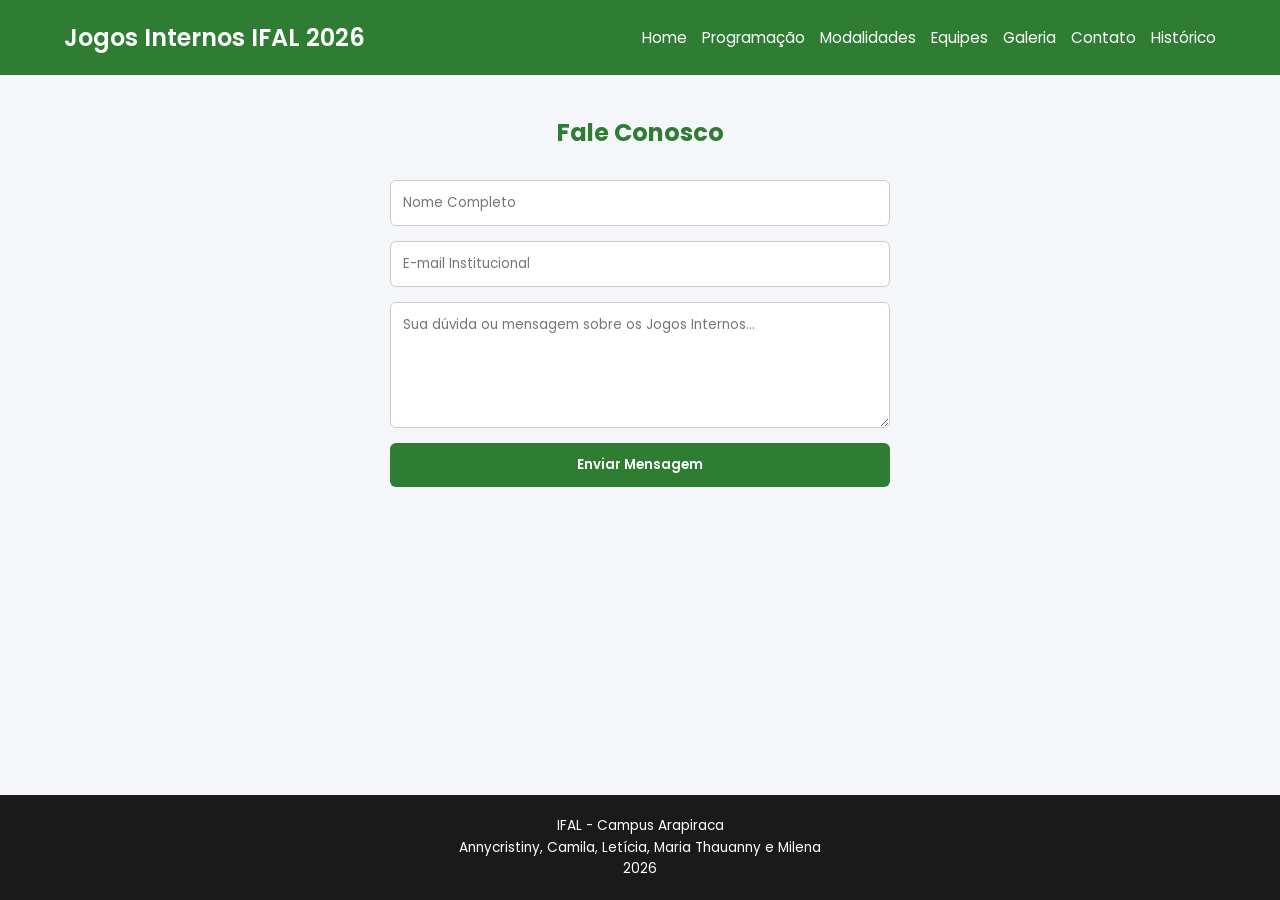
==== contato.html @ c94b89b6 "Adiciona páginas HTML e atualiza estilos para os Jogos Internos IFAL 2026." ====
<!DOCTYPE html>
<html lang="pt-br">
<head>
    <meta charset="UTF-8">
    <meta name="viewport" content="width=device-width, initial-scale=1.0">
    <link rel="preconnect" href="https://fonts.googleapis.com">
    <link rel="preconnect" href="https://fonts.gstatic.com" crossorigin>
    <link href="https://fonts.googleapis.com/css2?family=Poppins:wght@300;400;600&display=swap" rel="stylesheet">
    <link rel="stylesheet" href="css/style.css">
    <title>Contato - Jogos Internos IFAL</title>
</head>
<body>
    <header class="topo">
        <h1>Jogos Internos IFAL 2026</h1>
        <nav class="menu">
            <a href="index.html">Home</a>
            <a href="programacao.html">Programação</a>
            <a href="modalidades.html">Modalidades</a>
            <a href="equipes.html">Equipes</a>
            <a href="galeria.html">Galeria</a>
            <a href="contato.html">Contato</a>
            <a href="historico.html">Histórico</a>
        </nav>
    </header>

    <section class="container">
        <h2>Fale Conosco</h2>
        <form action="#" method="POST">
            <input type="text" placeholder="Nome Completo" required>
            <input type="email" placeholder="E-mail Institucional" required>
            <textarea placeholder="Sua dúvida ou mensagem sobre os Jogos Internos..." rows="5" required></textarea>
            <button type="submit">Enviar Mensagem</button>
        </form>
    </section>

    <footer>
        <p>IFAL - Campus Arapiraca</p>
        <p>Annycristiny, Camila, Letícia, Maria Thauanny e Milena</p>
        <p>2026</p>
    </footer>
</body>
</html>
---- css/style.css ----
* {
    margin: 0;
    padding: 0;
    box-sizing: border-box;
}

body {
    font-family: 'Poppins', sans-serif;
    background-color: #f4f6f9;
    color: #333333;
    display: flex;
    flex-direction: column;
    min-height: 100vh;
}

.topo {
    background-color: #2e7d32;
    color: #ffffff;
    padding: 20px 5%;
    display: flex;
    justify-content: space-between;
    align-items: center;
    flex-wrap: wrap;
    gap: 15px;
}

.topo h1 {
    font-size: 1.5rem;
    font-weight: 600;
}

.menu {
    display: flex;
    gap: 15px;
    flex-wrap: wrap;
}

.menu a {
    color: #ffffff;
    text-decoration: none;
    font-weight: 400;
    font-size: 0.95rem;
    transition: opacity 0.2s;
}

.menu a:hover {
    opacity: 0.8;
}

.container {
    flex: 1;
    padding: 40px 5%;
    display: flex;
    flex-direction: column;
    gap: 20px;
}

.container h2 {
    color: #2e7d32;
    text-align: center;
    margin-bottom: 10px;
}

.card {
    background-color: #ffffff;
    padding: 20px;
    border-radius: 8px;
    box-shadow: 0 4px 6px rgba(0,0,0,0.05);
}

.card h3 {
    color: #2e7d32;
    margin-bottom: 10px;
    font-weight: 600;
}

.cards-baixo {
    display: flex;
    flex-wrap: wrap;
    gap: 20px;
    justify-content: center;
}

.cards-baixo .card {
    flex: 1 1 250px;
    max-width: 350px;
    text-align: center;
}

.circulo-cor {
    width: 50px;
    height: 50px;
    border-radius: 50%;
    margin: 0 auto 15px;
    border: 2px solid #dddddd;
}

.tabela-container {
    overflow-x: auto;
    background: #ffffff;
    padding: 10px;
    border-radius: 8px;
    box-shadow: 0 4px 6px rgba(0,0,0,0.05);
}

table {
    width: 100%;
    border-collapse: collapse;
}

th, td {
    padding: 12px;
    border: 1px solid #eeeeee;
    text-align: center;
}

th {
    background-color: #2e7d32;
    color: #ffffff;
}

form {
    display: flex;
    flex-direction: column;
    gap: 15px;
    max-width: 500px;
    margin: 0 auto;
    width: 100%;
}

input, textarea, button {
    padding: 12px;
    border-radius: 6px;
    border: 1px solid #cccccc;
    font-family: 'Poppins', sans-serif;
}

button {
    background-color: #2e7d32;
    color: white;
    font-weight: 600;
    cursor: pointer;
    border: none;
}

footer {
    background-color: #1a1a1a;
    color: #ffffff;
    text-align: center;
    padding: 20px;
    font-size: 0.85rem;
    line-height: 1.6;
    margin-top: auto;
}
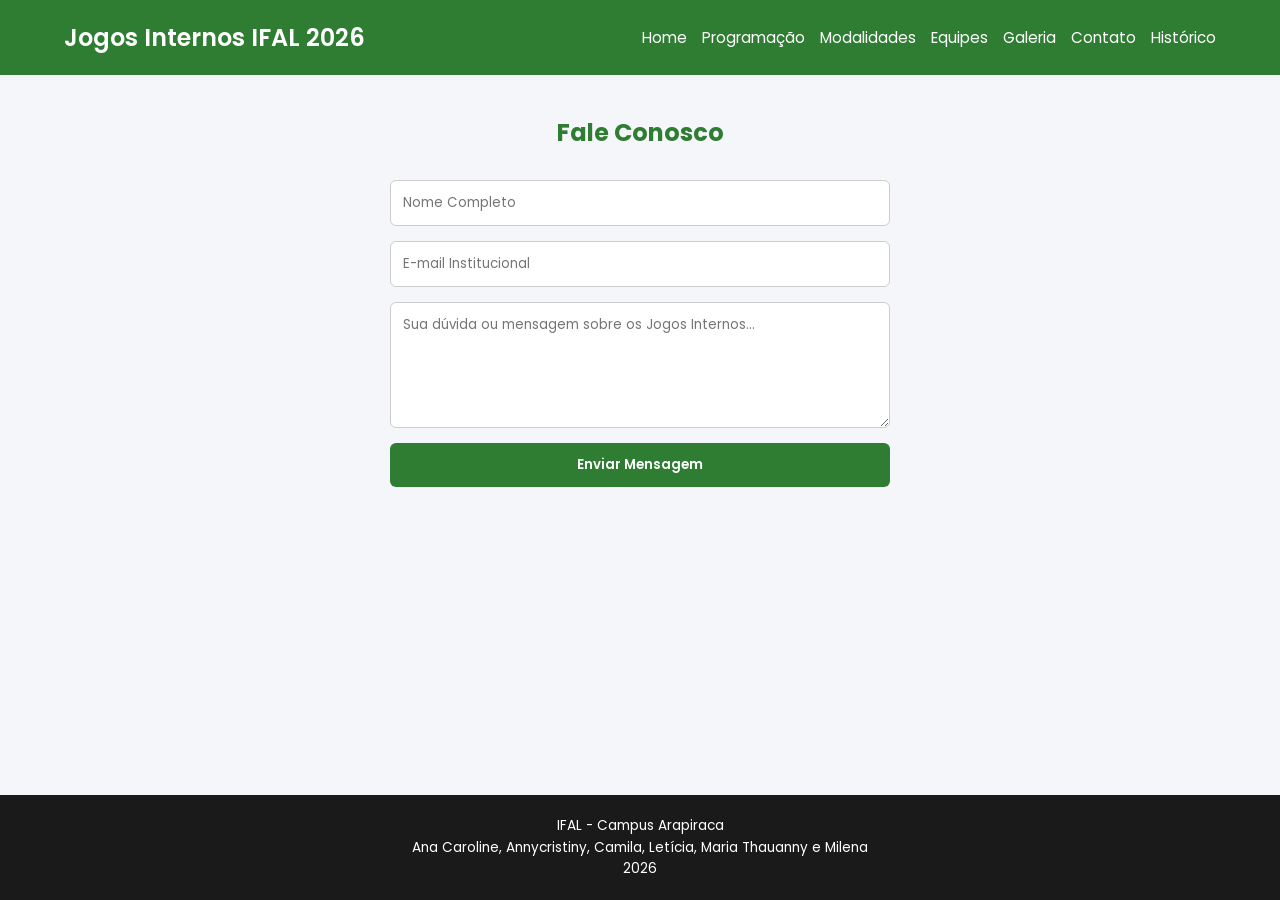
==== commit 7cc84eb9: "Update contato.html" ====
--- a/contato.html
+++ b/contato.html
@@ -35,8 +35,8 @@
 
     <footer>
         <p>IFAL - Campus Arapiraca</p>
-        <p>Annycristiny, Camila, Letícia, Maria Thauanny e Milena</p>
+        <p>Ana Caroline, Annycristiny, Camila, Letícia, Maria Thauanny e Milena</p>
         <p>2026</p>
     </footer>
 </body>
-</html>+</html>
--- a/css/style.css
+++ b/css/style.css
@@ -1,154 +1,174 @@
-* {
-    margin: 0;
-    padding: 0;
-    box-sizing: border-box;
-}
-
-body {
-    font-family: 'Poppins', sans-serif;
-    background-color: #f4f6f9;
-    color: #333333;
-    display: flex;
-    flex-direction: column;
-    min-height: 100vh;
-}
-
-.topo {
-    background-color: #2e7d32;
-    color: #ffffff;
-    padding: 20px 5%;
-    display: flex;
-    justify-content: space-between;
-    align-items: center;
-    flex-wrap: wrap;
-    gap: 15px;
-}
-
-.topo h1 {
-    font-size: 1.5rem;
-    font-weight: 600;
-}
-
-.menu {
-    display: flex;
-    gap: 15px;
-    flex-wrap: wrap;
-}
-
-.menu a {
-    color: #ffffff;
-    text-decoration: none;
-    font-weight: 400;
-    font-size: 0.95rem;
-    transition: opacity 0.2s;
-}
-
-.menu a:hover {
-    opacity: 0.8;
-}
-
-.container {
-    flex: 1;
-    padding: 40px 5%;
-    display: flex;
-    flex-direction: column;
-    gap: 20px;
-}
-
-.container h2 {
-    color: #2e7d32;
-    text-align: center;
-    margin-bottom: 10px;
-}
-
-.card {
-    background-color: #ffffff;
-    padding: 20px;
-    border-radius: 8px;
-    box-shadow: 0 4px 6px rgba(0,0,0,0.05);
-}
-
-.card h3 {
-    color: #2e7d32;
-    margin-bottom: 10px;
-    font-weight: 600;
-}
-
-.cards-baixo {
-    display: flex;
-    flex-wrap: wrap;
-    gap: 20px;
-    justify-content: center;
-}
-
-.cards-baixo .card {
-    flex: 1 1 250px;
-    max-width: 350px;
-    text-align: center;
-}
-
-.circulo-cor {
-    width: 50px;
-    height: 50px;
-    border-radius: 50%;
-    margin: 0 auto 15px;
-    border: 2px solid #dddddd;
-}
-
-.tabela-container {
-    overflow-x: auto;
-    background: #ffffff;
-    padding: 10px;
-    border-radius: 8px;
-    box-shadow: 0 4px 6px rgba(0,0,0,0.05);
-}
-
-table {
-    width: 100%;
-    border-collapse: collapse;
-}
-
-th, td {
-    padding: 12px;
-    border: 1px solid #eeeeee;
-    text-align: center;
-}
-
-th {
-    background-color: #2e7d32;
-    color: #ffffff;
-}
-
-form {
-    display: flex;
-    flex-direction: column;
-    gap: 15px;
-    max-width: 500px;
-    margin: 0 auto;
-    width: 100%;
-}
-
-input, textarea, button {
-    padding: 12px;
-    border-radius: 6px;
-    border: 1px solid #cccccc;
-    font-family: 'Poppins', sans-serif;
-}
-
-button {
-    background-color: #2e7d32;
-    color: white;
-    font-weight: 600;
-    cursor: pointer;
-    border: none;
-}
-
-footer {
-    background-color: #1a1a1a;
-    color: #ffffff;
-    text-align: center;
-    padding: 20px;
-    font-size: 0.85rem;
-    line-height: 1.6;
-    margin-top: auto;
-}+* {
+    margin: 0;
+    padding: 0;
+    box-sizing: border-box;
+}
+
+body {
+    font-family: 'Poppins', sans-serif;
+    background-color: #f4f6f9;
+    color: #333333;
+    display: flex;
+    flex-direction: column;
+    min-height: 100vh;
+}
+
+.topo {
+    background-color: #2e7d32;
+    color: #ffffff;
+    padding: 20px 5%;
+    display: flex;
+    justify-content: space-between;
+    align-items: center;
+    flex-wrap: wrap;
+    gap: 15px;
+}
+
+.topo h1 {
+    font-size: 1.5rem;
+    font-weight: 600;
+}
+
+.menu {
+    display: flex;
+    gap: 15px;
+    flex-wrap: wrap;
+}
+
+.menu a {
+    color: #ffffff;
+    text-decoration: none;
+    font-weight: 400;
+    font-size: 0.95rem;
+    transition: opacity 0.2s;
+}
+
+.menu a:hover {
+    opacity: 0.8;
+}
+
+.container {
+    flex: 1;
+    padding: 40px 5%;
+    display: flex;
+    flex-direction: column;
+    gap: 20px;
+}
+
+.container h2 {
+    color: #2e7d32;
+    text-align: center;
+    margin-bottom: 10px;
+}
+
+.card {
+    background-color: #ffffff;
+    padding: 20px;
+    border-radius: 8px;
+    box-shadow: 0 4px 6px rgba(0,0,0,0.05);
+}
+
+.card h3 {
+    color: #2e7d32;
+    margin-bottom: 10px;
+    font-weight: 600;
+}
+
+.cards-baixo {
+    display: flex;
+    flex-wrap: wrap;
+    gap: 20px;
+    justify-content: center;
+}
+
+.cards-baixo .card {
+    flex: 1 1 250px;
+    max-width: 350px;
+    text-align: center;
+}
+
+.circulo-cor {
+    width: 50px;
+    height: 50px;
+    border-radius: 50%;
+    margin: 0 auto 15px;
+    border: 2px solid #dddddd;
+}
+
+.tabela-container {
+    overflow-x: auto;
+    background: #ffffff;
+    padding: 10px;
+    border-radius: 8px;
+    box-shadow: 0 4px 6px rgba(0,0,0,0.05);
+}
+
+table {
+    width: 100%;
+    border-collapse: collapse;
+}
+
+th, td {
+    padding: 12px;
+    border: 1px solid #eeeeee;
+    text-align: center;
+}
+
+th {
+    background-color: #2e7d32;
+    color: #ffffff;
+}
+
+form {
+    display: flex;
+    flex-direction: column;
+    gap: 15px;
+    max-width: 500px;
+    margin: 0 auto;
+    width: 100%;
+}
+
+input, textarea, button {
+    padding: 12px;
+    border-radius: 6px;
+    border: 1px solid #cccccc;
+    font-family: 'Poppins', sans-serif;
+}
+
+button {
+    background-color: #2e7d32;
+    color: white;
+    font-weight: 600;
+    cursor: pointer;
+    border: none;
+}
+
+footer {
+    background-color: #1a1a1a;
+    color: #ffffff;
+    text-align: center;
+    padding: 20px;
+    font-size: 0.85rem;
+    line-height: 1.6;
+    margin-top: auto;
+}
+
+.foto-galeria {
+    width: 100%;
+    height: 150px;
+    object-fit: cover;
+    object-position: center;
+    border-radius: 4px;
+    display: block;
+}
+.cards-grid {
+    display: grid;
+    gap: 50px;
+}
+.card-imagem img {
+     width: 700px;         
+     height: auto;        
+     display: block;       
+     margin-right: auto;    
+     margin-left: 0;       
+ }
